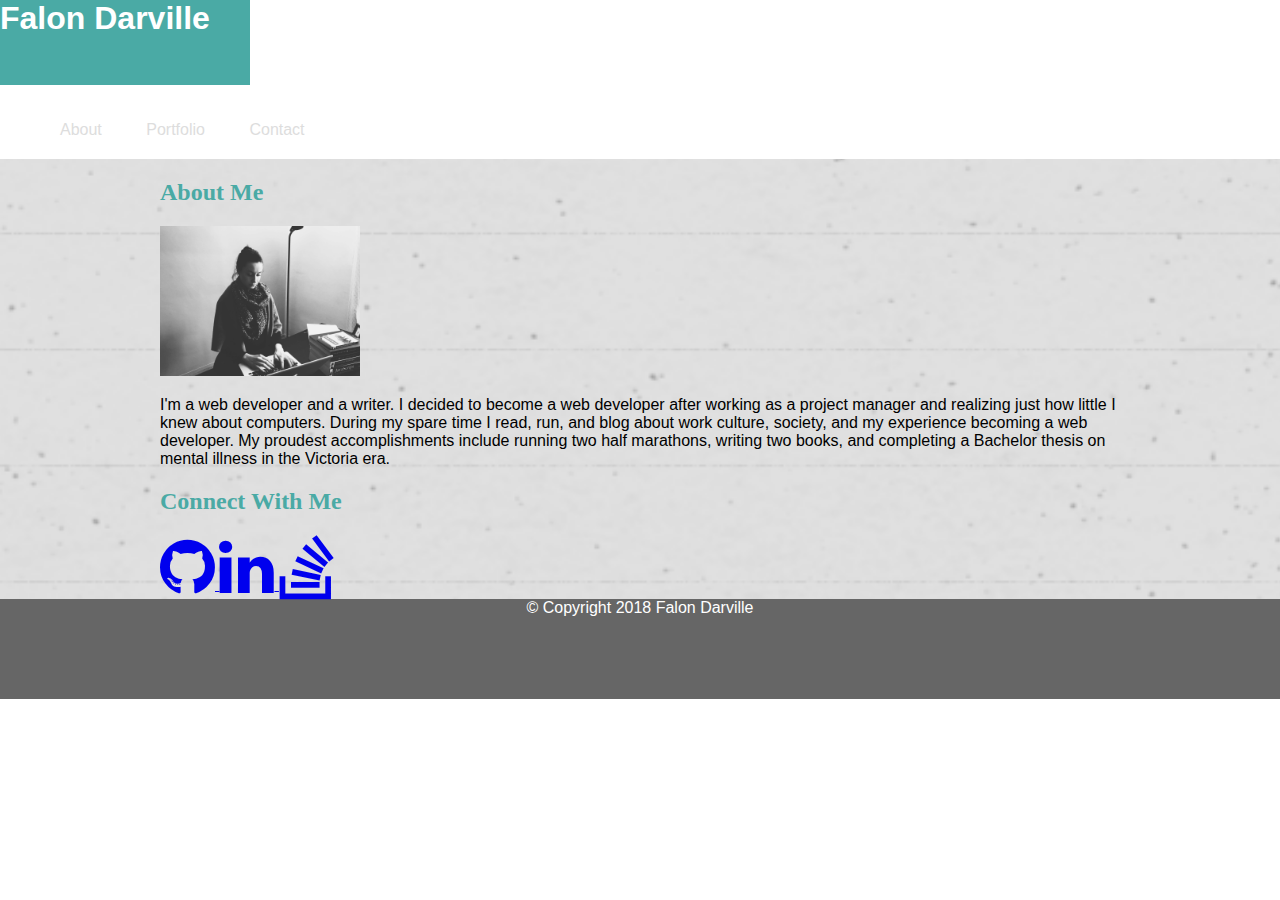
==== index.html @ 27d4e939 "main menu formatting" ====
<!DOCTYPE html>
<html>
<head>
	<meta charset="utf-8">
	<title>Falon Darville Portfolio</title>
	<link rel="stylesheet" type="text/css" href="assets/css/style.css">
	<link rel="stylesheet" href="https://cdnjs.cloudflare.com/ajax/libs/font-awesome/4.7.0/css/font-awesome.min.css">
</head>
<body>

	<!--main menu and logo container -->
	
<div class="mainMenu">

	<div class="logo">
			<h1>Falon Darville</h1>
	</div>

	<!--listed main menu items -->

	<nav class="menuItems">
		<ul>
			<li><a href="index.html">About</a></li>
			<li><a href="portfolio.html">Portfolio</a></li>
			<li><a href="contact.html">Contact</a></li>
		</ul>	
	</nav>

</div>

	<!-- main index page content section, max width will be 650 px -->

<div class="bodyContent">

	<section class="mainContent">

	<h2 class="headers">About Me</h2>
		<img id="photo" src="assets/images/portfolioimage.png"><p>I'm a web developer and a writer. I decided to become a web developer after working as a project manager and realizing just how little I knew about computers. During my spare time I read, run, and blog about work culture, society, and my experience becoming a web developer. My proudest accomplishments include running two half marathons, writing two books, and completing a Bachelor thesis on mental illness in the Victoria era.</p>

	</section>

	<!--sidebar section appears on all pages, max width will be 270px -->

	<section class="sidebar">

	<h2 class="headers">Connect With Me</h2>
		<a href="https://github.com/falondarville" target="_blank">
			<i class="fa fa-github fa-4x"></i>
		</a>
		<a href="https://www.linkedin.com/in/falon-darville/" target="_blank">
			<i class="fa fa-linkedin fa-4x"></i>
		</a>
		<a href="https://stackoverflow.com/users/8986774/falon-darville" target="_blank">
			<i class="fa fa-stack-overflow fa-4x"></i>
		</a>
	</section>

</div>

	<!-- footer will be sticky and full width -->

	<footer>© Copyright 2018 Falon Darville</footer>

</body>


</html>
---- assets/css/style.css ----
body {
	font-family: 'Arial', 'Helvetica Neue', Helvetica, sans-serif;
	background-image: url("../../assets/images/notebook.png");
	background-repeat: no-repeat;
	background-size: cover;
	margin: 0;
	padding: 0;
}

.headers {
	font-family: 'Georgia', Times, Times New Roman, serif; 
	color: #4aaaa5;
}

.logo {
	background-color: #4aaaa5;
	color: white;
	width: 250px;
	height: 85px;
}

#photo {
	max-width: 200px;
}

.mainMenu {
	background-color: white;
}

h1 {
	margin: 0;
}

.menuItems li {
	list-style: none;
	display: inline-block;
	padding: 20px;
}

.menuItems a {
	text-decoration: none;
	color: #dddddd;
}

.bodyContent {
	width: 960px;
	margin: auto;
}

#submitButton {
	background-color: #4aaaa5;
}

footer {
	background-color: #666666;
	color: white;
	height: 100px;
	text-align: center;
}

.sidebar {

}

/*

Teal color (used for headings and backgrounds): #4aaaa5

Regular font color (used for paragraphs and all text besides the headings): #777777

Main header background color: #ffffff

Main header border color: #cccccc

Footer background color: #666666

Main content background color: #ffffff

Main content border color: #dddddd

The entire content area is 960px wide.
The main section content is 650px wide.
The sidebar is 270px wide.
Pro-tip: Use the Page Ruler extension to measure the size of elements.

*/
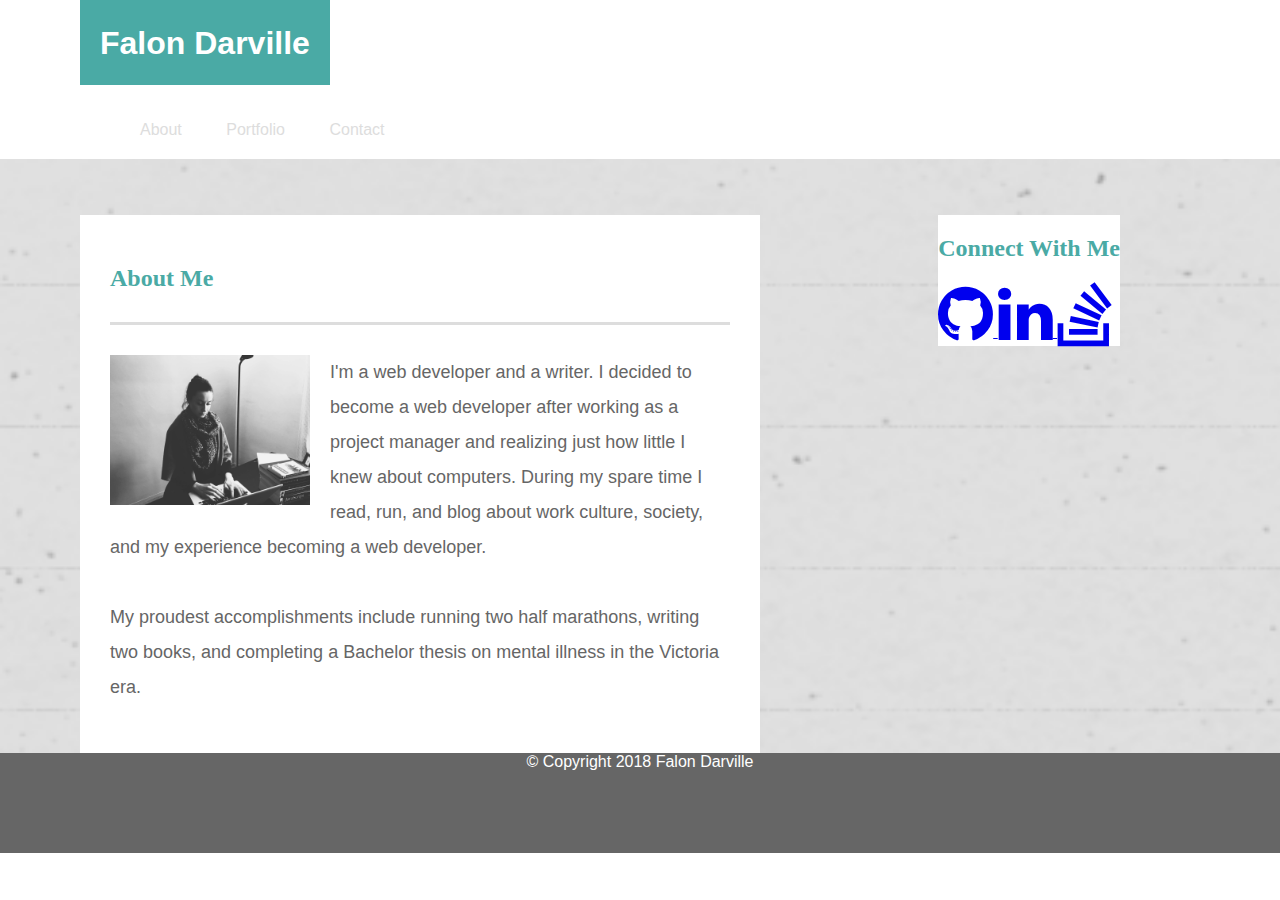
==== commit 34ded832: "modified about me section" ====
--- a/index.html
+++ b/index.html
@@ -35,7 +35,8 @@
 	<section class="mainContent">
 
 	<h2 class="headers">About Me</h2>
-		<img id="photo" src="assets/images/portfolioimage.png"><p>I'm a web developer and a writer. I decided to become a web developer after working as a project manager and realizing just how little I knew about computers. During my spare time I read, run, and blog about work culture, society, and my experience becoming a web developer. My proudest accomplishments include running two half marathons, writing two books, and completing a Bachelor thesis on mental illness in the Victoria era.</p>
+		<hr>
+		<img id="photo" src="assets/images/portfolioimage.png"><p>I'm a web developer and a writer. I decided to become a web developer after working as a project manager and realizing just how little I knew about computers. During my spare time I read, run, and blog about work culture, society, and my experience becoming a web developer. <br><br> My proudest accomplishments include running two half marathons, writing two books, and completing a Bachelor thesis on mental illness in the Victoria era.</p>
 
 	</section>
 
--- a/assets/css/style.css
+++ b/assets/css/style.css
@@ -22,14 +22,20 @@
 
 #photo {
 	max-width: 200px;
+	float: left;
+	margin-right: 20px;
 }
 
 .mainMenu {
 	background-color: white;
+	padding-left: 80px;
 }
 
 h1 {
 	margin: 0;
+	padding-top: 25px;
+	padding-bottom: 25px;
+	padding-left: 20px;
 }
 
 .menuItems li {
@@ -45,7 +51,23 @@
 
 .bodyContent {
 	width: 960px;
-	margin: auto;
+	margin: 0 auto;
+}
+
+.mainContent {
+	max-width: 620px;
+	background-color: white;
+	padding: 30px;
+	margin-left: -80px;
+	margin-top: 40px;
+	border-style: 1px solid #dddddd;
+	display: inline-block;
+}
+
+.mainContent p {
+	font-size: 18px;
+	color: #666666;
+	line-height: 35px;
 }
 
 #submitButton {
@@ -60,7 +82,19 @@
 }
 
 .sidebar {
+	float: right;
+	display: inline-block;
+	background-color: white;
+	margin-top: 40px;
+}
 
+hr {
+	height: 3px;
+	color: #dddddd;
+	background-color: #dddddd;
+	border: 0;
+	margin-top: 30px;
+	margin-bottom: 30px;
 }
 
 /*
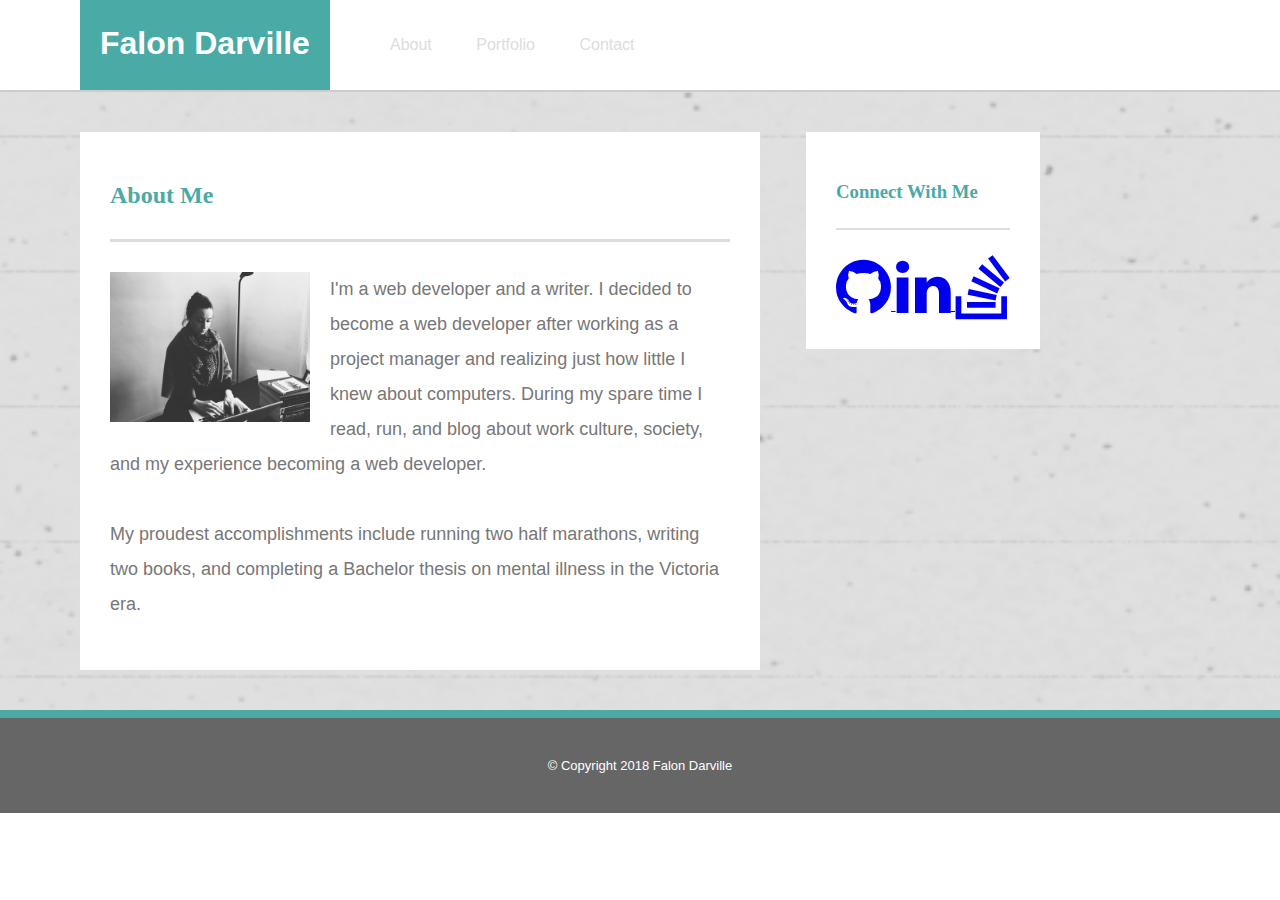
==== commit ae345176: "footer and sidebar styling" ====
--- a/index.html
+++ b/index.html
@@ -35,7 +35,7 @@
 	<section class="mainContent">
 
 	<h2 class="headers">About Me</h2>
-		<hr>
+		<hr class="mainLine">
 		<img id="photo" src="assets/images/portfolioimage.png"><p>I'm a web developer and a writer. I decided to become a web developer after working as a project manager and realizing just how little I knew about computers. During my spare time I read, run, and blog about work culture, society, and my experience becoming a web developer. <br><br> My proudest accomplishments include running two half marathons, writing two books, and completing a Bachelor thesis on mental illness in the Victoria era.</p>
 
 	</section>
@@ -44,7 +44,8 @@
 
 	<section class="sidebar">
 
-	<h2 class="headers">Connect With Me</h2>
+	<h3 class="headers">Connect With Me</h3>
+		<hr class="secondaryLine">
 		<a href="https://github.com/falondarville" target="_blank">
 			<i class="fa fa-github fa-4x"></i>
 		</a>
--- a/assets/css/style.css
+++ b/assets/css/style.css
@@ -17,7 +17,7 @@
 	background-color: #4aaaa5;
 	color: white;
 	width: 250px;
-	height: 85px;
+	height: 90px;
 }
 
 #photo {
@@ -29,10 +29,15 @@
 .mainMenu {
 	background-color: white;
 	padding-left: 80px;
+	border-bottom: 2px solid #cccccc;
+	max-height: 90px;
+	margin: 0;
+	display: flex;
+	flex-direction: row;
 }
 
 h1 {
-	margin: 0;
+	margin: 0 auto;
 	padding-top: 25px;
 	padding-bottom: 25px;
 	padding-left: 20px;
@@ -62,11 +67,12 @@
 	margin-top: 40px;
 	border-style: 1px solid #dddddd;
 	display: inline-block;
+	margin-bottom: 40px;
 }
 
 .mainContent p {
 	font-size: 18px;
-	color: #666666;
+	color: #777777;
 	line-height: 35px;
 }
 
@@ -77,8 +83,15 @@
 footer {
 	background-color: #666666;
 	color: white;
-	height: 100px;
+	height: 55px;
+	padding-top: 40px;
 	text-align: center;
+	border-top: 8px solid #4aaaa5;
+	font-size: small;
+	position: relative;
+	left: 0;
+	bottom: 0;
+	width: 100%;
 }
 
 .sidebar {
@@ -86,15 +99,27 @@
 	display: inline-block;
 	background-color: white;
 	margin-top: 40px;
+	max-width: 270px;
+	padding: 30px;
+	margin-right: 80px;
 }
 
-hr {
+.mainLine {
 	height: 3px;
 	color: #dddddd;
 	background-color: #dddddd;
 	border: 0;
 	margin-top: 30px;
 	margin-bottom: 30px;
+}
+
+.secondaryLine {
+	color: #dddddd;
+	border: 0;
+	height: 2px;
+	background-color: #dddddd;
+	margin-top: 25px;
+	margin-bottom: 25px;
 }
 
 /*
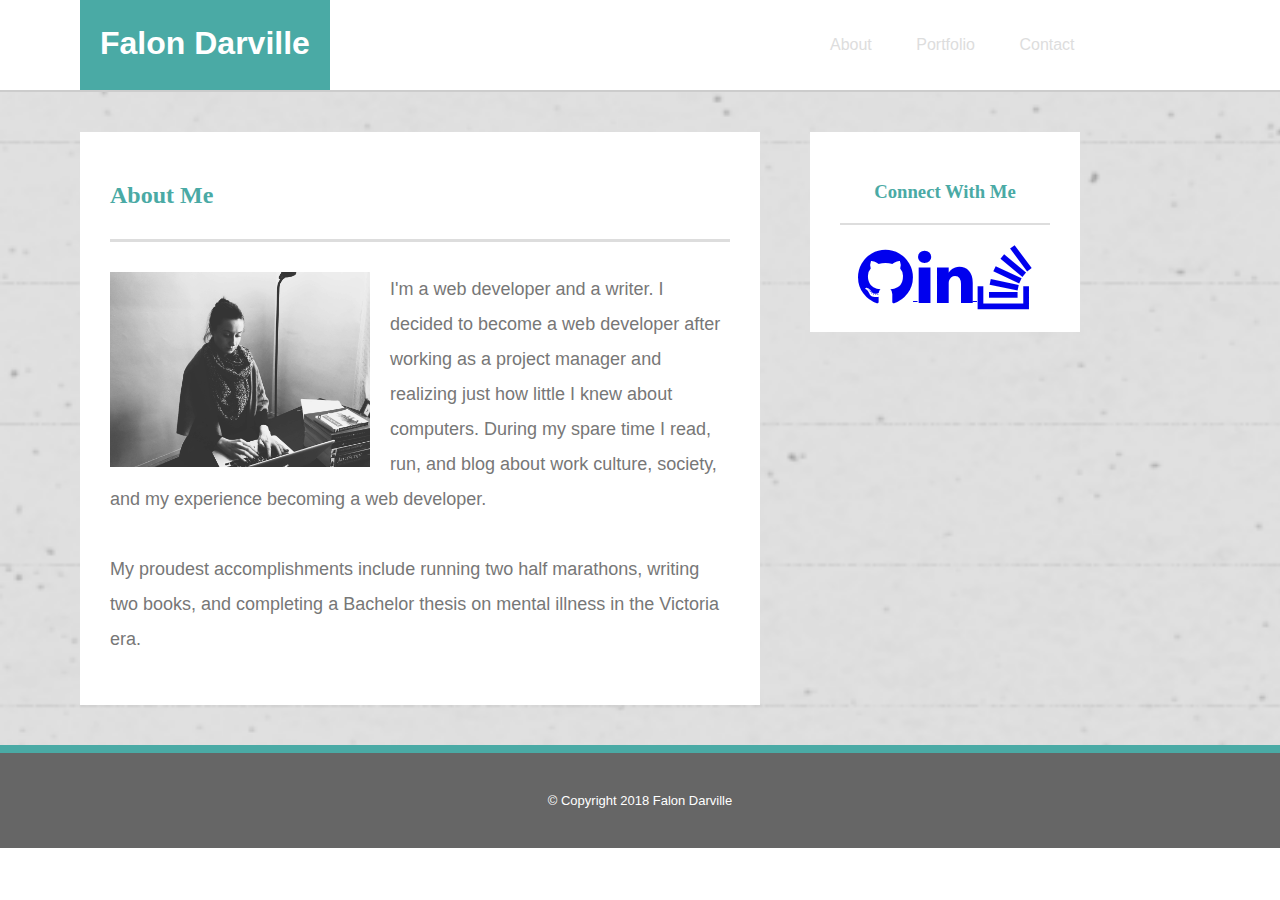
==== commit dc3d72e8: "fixed main nav alignment" ====
--- a/index.html
+++ b/index.html
@@ -20,7 +20,7 @@
 
 	<nav class="menuItems">
 		<ul>
-			<li><a href="index.html">About</a></li>
+			<li class="menuPadding"><a href="index.html">About</a></li>
 			<li><a href="portfolio.html">Portfolio</a></li>
 			<li><a href="contact.html">Contact</a></li>
 		</ul>	
--- a/assets/css/style.css
+++ b/assets/css/style.css
@@ -15,19 +15,19 @@
 
 .logo {
 	background-color: #4aaaa5;
-	color: white;
+	color: #ffffff;
 	width: 250px;
 	height: 90px;
 }
 
 #photo {
-	max-width: 200px;
+	max-width: 260px;
 	float: left;
 	margin-right: 20px;
 }
 
 .mainMenu {
-	background-color: white;
+	background-color: #ffffff;
 	padding-left: 80px;
 	border-bottom: 2px solid #cccccc;
 	max-height: 90px;
@@ -49,6 +49,10 @@
 	padding: 20px;
 }
 
+.menuPadding a {
+	padding-left: 440px;
+}
+
 .menuItems a {
 	text-decoration: none;
 	color: #dddddd;
@@ -60,8 +64,8 @@
 }
 
 .mainContent {
-	max-width: 620px;
-	background-color: white;
+	width: 620px;
+	background-color: #ffffff;
 	padding: 30px;
 	margin-left: -80px;
 	margin-top: 40px;
@@ -76,19 +80,83 @@
 	line-height: 35px;
 }
 
+.portfolioContainer {
+	width: 620px;
+	padding: 30px;
+	background-color: #ffffff;
+	margin-top: 40px;
+	margin-left: -80px;
+	border-style: 1px solid #dddddd;
+	display: inline-block;
+	margin-bottom: 40px;
+}
+
+.portfolioItems img {
+	width: 275px;
+	height: 200px;
+	float: left;
+	margin: 16px;
+	justify-content: center;
+	padding-bottom: 20px;
+	overflow: hidden;
+}
+
+.banner {
+	background-color: #4aaaa5;
+	color: #ffffff;
+	z-index: 0;
+	height: 30px;
+	font-size: 16px;
+	text-align: center;
+	padding: 20px;
+}
+
+.contactContainer {
+	max-width: 620px;
+	background-color: #ffffff;
+	padding: 30px;
+	margin-left: -80px;
+	margin-top: 40px;
+	border-style: 1px solid #dddddd;
+	display: inline-block;
+	margin-bottom: 40px;
+}
+
+input {
+	width: 100%;
+	padding: 12px 20px;
+	margin: 8px 0;
+	box-sizing: border-box;
+	font-size: 14px;
+	padding: 10px;
+}
+
+label {
+	color: #777777;
+}
+
+#message {
+	/*padding is not the correct way to change this */
+	overflow: auto;
+	resize: vertical;
+	height: 200px;
+}
+
 #submitButton {
 	background-color: #4aaaa5;
+	color: #ffffff;
+	width: 20%;
+	font-size: 16px;
 }
 
 footer {
 	background-color: #666666;
-	color: white;
+	color: #ffffff;
 	height: 55px;
 	padding-top: 40px;
 	text-align: center;
 	border-top: 8px solid #4aaaa5;
 	font-size: small;
-	position: relative;
 	left: 0;
 	bottom: 0;
 	width: 100%;
@@ -97,11 +165,14 @@
 .sidebar {
 	float: right;
 	display: inline-block;
-	background-color: white;
-	margin-top: 40px;
-	max-width: 270px;
-	padding: 30px;
-	margin-right: 80px;
+	background-color: #ffffff;
+	margin-top: 40px;
+	width: 210px;
+	height: 140px;
+	padding: 30px;
+	margin-right: 40px;
+	text-align: center;
+
 }
 
 .mainLine {
@@ -118,8 +189,8 @@
 	border: 0;
 	height: 2px;
 	background-color: #dddddd;
-	margin-top: 25px;
-	margin-bottom: 25px;
+	margin-top: 20px;
+	margin-bottom: 20px;
 }
 
 /*
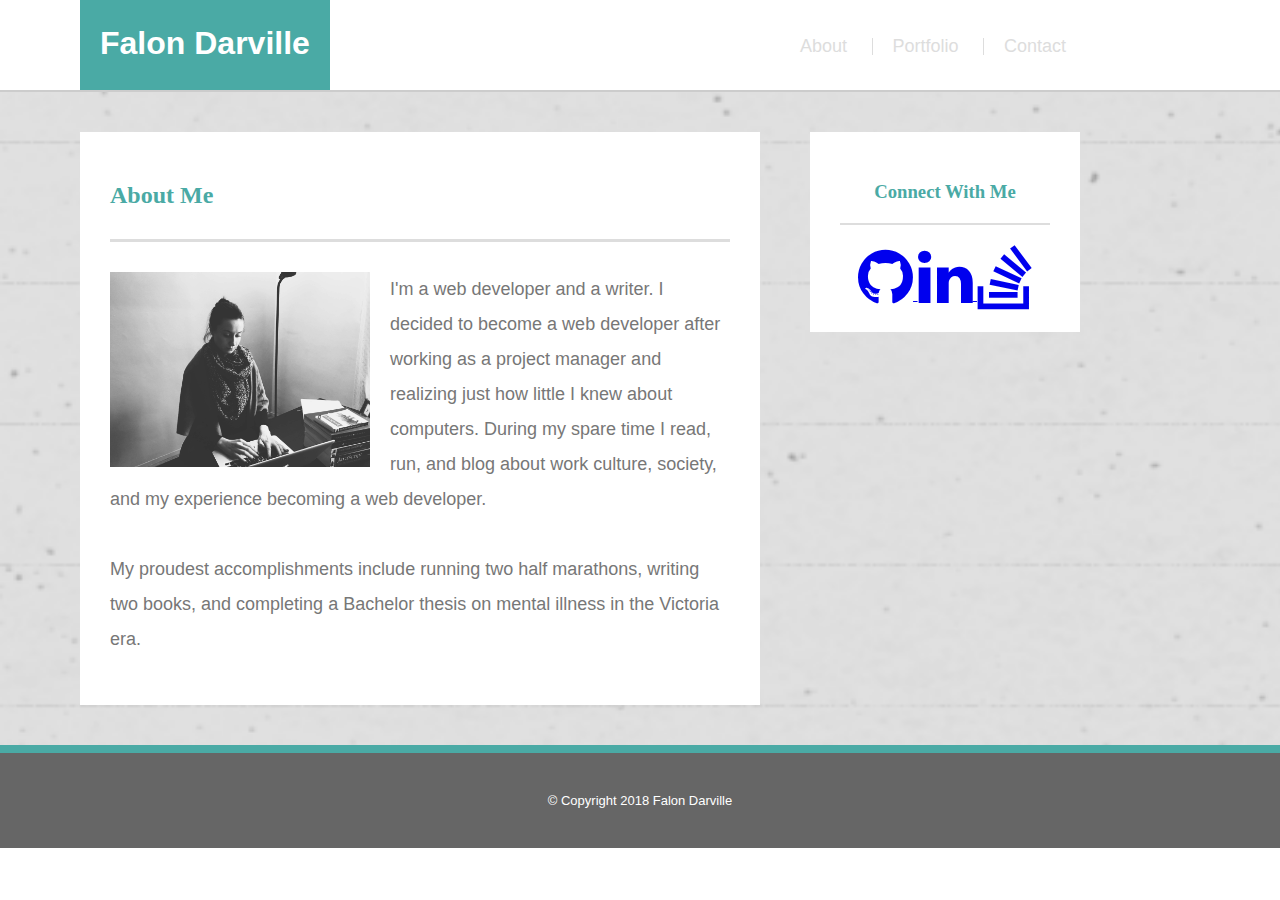
==== commit 095b8ff9: "added menu line" ====
--- a/index.html
+++ b/index.html
@@ -21,7 +21,9 @@
 	<nav class="menuItems">
 		<ul>
 			<li class="menuPadding"><a href="index.html">About</a></li>
+			<div class="menuLine"></div>
 			<li><a href="portfolio.html">Portfolio</a></li>
+			<div class="menuLine"></div>
 			<li><a href="contact.html">Contact</a></li>
 		</ul>	
 	</nav>
--- a/assets/css/style.css
+++ b/assets/css/style.css
@@ -6,6 +6,7 @@
 	background-size: cover;
 	margin: 0;
 	padding: 0;
+	height: 100%;
 }
 
 .headers {
@@ -50,12 +51,13 @@
 }
 
 .menuPadding a {
-	padding-left: 440px;
+	padding-left: 410px;
 }
 
 .menuItems a {
 	text-decoration: none;
 	color: #dddddd;
+	font-size: 18px;
 }
 
 .bodyContent {
@@ -94,41 +96,49 @@
 .portfolioItems img {
 	width: 275px;
 	height: 200px;
-	float: left;
-	margin: 16px;
 	justify-content: center;
-	padding-bottom: 20px;
-	overflow: hidden;
+	margin: 15px 15px 25px 15px;
+}
+
+.portfolioItems {
+	float: left; 
+	position: relative;
 }
 
 .banner {
 	background-color: #4aaaa5;
 	color: #ffffff;
 	z-index: 0;
-	height: 30px;
-	font-size: 16px;
+	height: 25px;
+	font-size: 20px;
 	text-align: center;
 	padding: 20px;
+	position: absolute;
+	bottom: 15px;
+	left: 0;
+	right: 0;
+	margin: 15px 15px 25px 15px;
 }
 
 .contactContainer {
-	max-width: 620px;
+	width: 620px;
 	background-color: #ffffff;
 	padding: 30px;
 	margin-left: -80px;
 	margin-top: 40px;
-	border-style: 1px solid #dddddd;
+	border: 1px solid #dddddd;
 	display: inline-block;
 	margin-bottom: 40px;
 }
 
-input {
+input, textarea {
 	width: 100%;
 	padding: 12px 20px;
 	margin: 8px 0;
 	box-sizing: border-box;
 	font-size: 14px;
 	padding: 10px;
+	border: 1px solid #dddddd;
 }
 
 label {
@@ -136,7 +146,6 @@
 }
 
 #message {
-	/*padding is not the correct way to change this */
 	overflow: auto;
 	resize: vertical;
 	height: 200px;
@@ -160,6 +169,7 @@
 	left: 0;
 	bottom: 0;
 	width: 100%;
+	clear: both;
 }
 
 .sidebar {
@@ -193,25 +203,8 @@
 	margin-bottom: 20px;
 }
 
-/*
-
-Teal color (used for headings and backgrounds): #4aaaa5
-
-Regular font color (used for paragraphs and all text besides the headings): #777777
-
-Main header background color: #ffffff
-
-Main header border color: #cccccc
-
-Footer background color: #666666
-
-Main content background color: #ffffff
-
-Main content border color: #dddddd
-
-The entire content area is 960px wide.
-The main section content is 650px wide.
-The sidebar is 270px wide.
-Pro-tip: Use the Page Ruler extension to measure the size of elements.
-
-*/
+.menuLine {
+	border-right: 1px solid #dddddd;
+	height: 20px;
+	display: inline;
+}
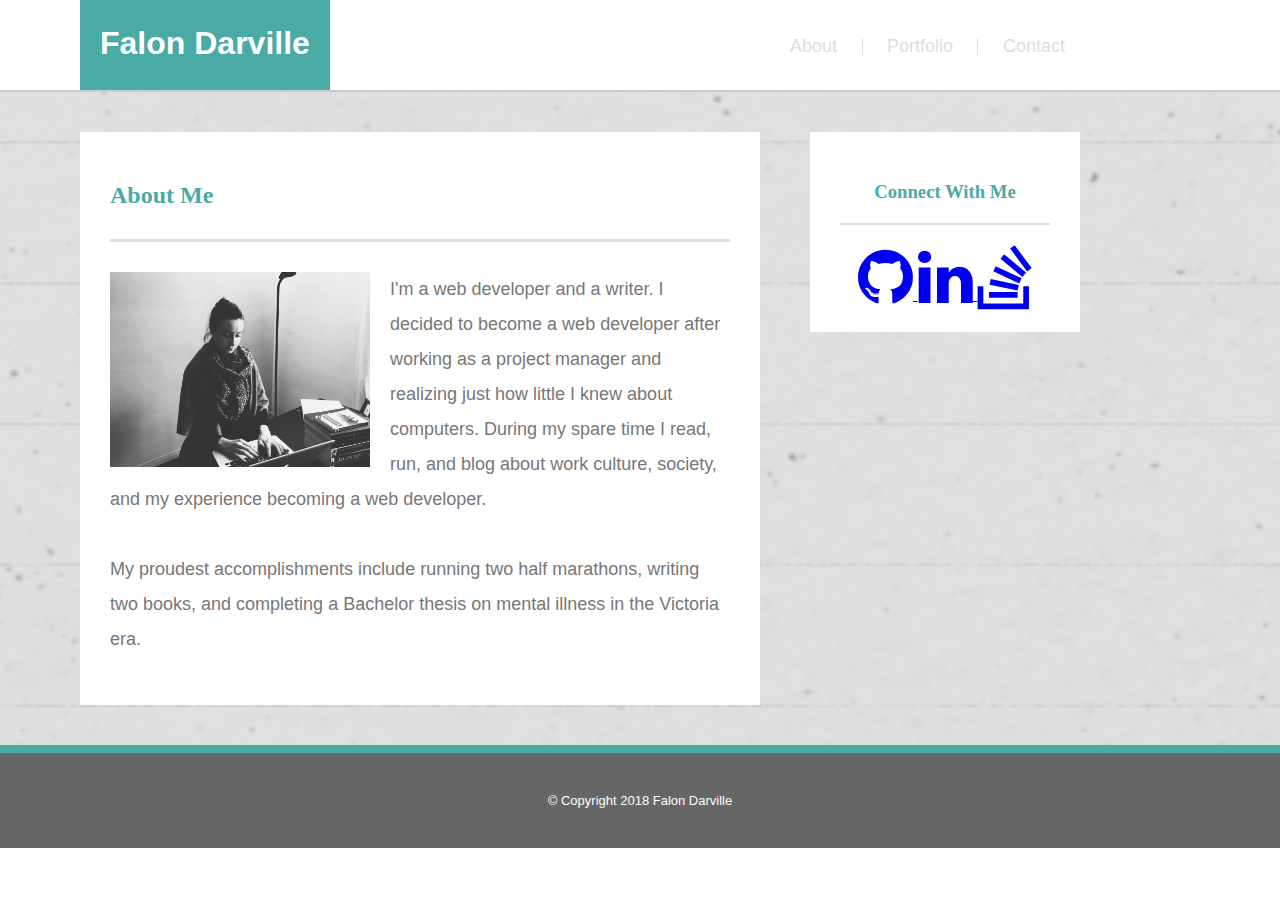
==== commit e60c83e4: "modifications based on HTML checker feedback" ====
--- a/index.html
+++ b/index.html
@@ -21,9 +21,9 @@
 	<nav class="menuItems">
 		<ul>
 			<li class="menuPadding"><a href="index.html">About</a></li>
-			<div class="menuLine"></div>
+			<li><div class="menuLine"></div></li>
 			<li><a href="portfolio.html">Portfolio</a></li>
-			<div class="menuLine"></div>
+			<li><div class="menuLine"></div></li>
 			<li><a href="contact.html">Contact</a></li>
 		</ul>	
 	</nav>
@@ -38,7 +38,7 @@
 
 	<h2 class="headers">About Me</h2>
 		<hr class="mainLine">
-		<img id="photo" src="assets/images/portfolioimage.png"><p>I'm a web developer and a writer. I decided to become a web developer after working as a project manager and realizing just how little I knew about computers. During my spare time I read, run, and blog about work culture, society, and my experience becoming a web developer. <br><br> My proudest accomplishments include running two half marathons, writing two books, and completing a Bachelor thesis on mental illness in the Victoria era.</p>
+		<img id="photo" alt="Falon sitting at her desk" src="assets/images/portfolioimage.png"><p>I'm a web developer and a writer. I decided to become a web developer after working as a project manager and realizing just how little I knew about computers. During my spare time I read, run, and blog about work culture, society, and my experience becoming a web developer. <br><br> My proudest accomplishments include running two half marathons, writing two books, and completing a Bachelor thesis on mental illness in the Victoria era.</p>
 
 	</section>
 
--- a/assets/css/style.css
+++ b/assets/css/style.css
@@ -47,7 +47,8 @@
 .menuItems li {
 	list-style: none;
 	display: inline-block;
-	padding: 20px;
+	padding: 10px;
+	padding-top: 20px;
 }
 
 .menuPadding a {
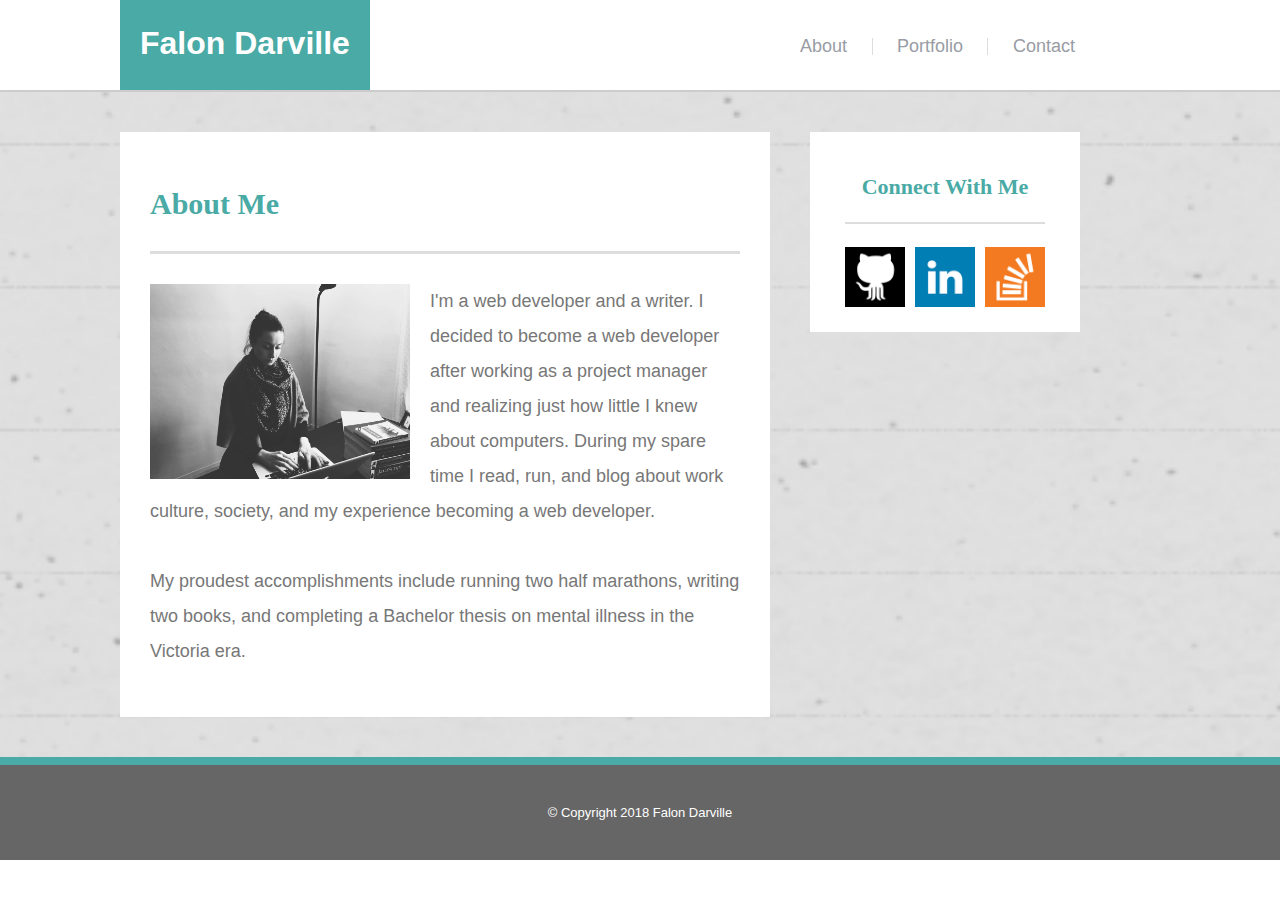
==== commit 2160b190: "fixed icons" ====
--- a/index.html
+++ b/index.html
@@ -49,13 +49,13 @@
 	<h3 class="headers">Connect With Me</h3>
 		<hr class="secondaryLine">
 		<a href="https://github.com/falondarville" target="_blank">
-			<i class="fa fa-github fa-4x"></i>
+			<img class="icons" src="assets/images/github.png" alt="Link to Falon's GitHub account">
 		</a>
 		<a href="https://www.linkedin.com/in/falon-darville/" target="_blank">
-			<i class="fa fa-linkedin fa-4x"></i>
+			<img class="icons" src="assets/images/linkedin.png" alt="Link to Falon's LinkedIn account">
 		</a>
 		<a href="https://stackoverflow.com/users/8986774/falon-darville" target="_blank">
-			<i class="fa fa-stack-overflow fa-4x"></i>
+			<img class="icons" src="assets/images/overflow.png" alt="Link to Falon's Stack Overflow account">
 		</a>
 	</section>
 
--- a/assets/css/style.css
+++ b/assets/css/style.css
@@ -14,6 +14,21 @@
 	color: #4aaaa5;
 }
 
+h3 {
+	font-size: 22px;
+}
+
+h1 {
+	margin: 0 auto;
+	padding-top: 25px;
+	padding-bottom: 25px;
+	padding-left: 20px;
+}
+
+h2 {
+	font-size: 30px;
+}
+
 .logo {
 	background-color: #4aaaa5;
 	color: #ffffff;
@@ -29,7 +44,7 @@
 
 .mainMenu {
 	background-color: #ffffff;
-	padding-left: 80px;
+	padding-left: 120px;
 	border-bottom: 2px solid #cccccc;
 	max-height: 90px;
 	margin: 0;
@@ -37,13 +52,6 @@
 	flex-direction: row;
 }
 
-h1 {
-	margin: 0 auto;
-	padding-top: 25px;
-	padding-bottom: 25px;
-	padding-left: 20px;
-}
-
 .menuItems li {
 	list-style: none;
 	display: inline-block;
@@ -52,12 +60,12 @@
 }
 
 .menuPadding a {
-	padding-left: 410px;
+	padding-left: 380px;
 }
 
 .menuItems a {
 	text-decoration: none;
-	color: #dddddd;
+	color: #999ca4;
 	font-size: 18px;
 }
 
@@ -67,14 +75,15 @@
 }
 
 .mainContent {
-	width: 620px;
+	width: 650px;
 	background-color: #ffffff;
 	padding: 30px;
-	margin-left: -80px;
+	margin-left: -40px;
 	margin-top: 40px;
 	border-style: 1px solid #dddddd;
 	display: inline-block;
 	margin-bottom: 40px;
+	box-sizing: border-box;
 }
 
 .mainContent p {
@@ -84,26 +93,46 @@
 }
 
 .portfolioContainer {
-	width: 620px;
+	width: 650px;
 	padding: 30px;
 	background-color: #ffffff;
 	margin-top: 40px;
-	margin-left: -80px;
+	margin-left: -40px;
 	border-style: 1px solid #dddddd;
 	display: inline-block;
 	margin-bottom: 40px;
+	box-sizing: border-box;
 }
 
 .portfolioItems img {
 	width: 275px;
 	height: 200px;
-	justify-content: center;
-	margin: 15px 15px 25px 15px;
+}
+
+.portfolioItems:nth-child(2n){
+	text-align: right;
+}
+
+.portfolioItems:nth-child(2n) .banner{
+	right: 0;
+	left: initial;
 }
 
 .portfolioItems {
 	float: left; 
 	position: relative;
+	margin-bottom: 40px;
+	width: 50%;
+}
+
+a {
+	text-decoration: none;
+}
+
+.icons {
+	padding: 3px;
+	height: 60px;
+	width: 60px;
 }
 
 .banner {
@@ -118,18 +147,19 @@
 	bottom: 15px;
 	left: 0;
 	right: 0;
-	margin: 15px 15px 25px 15px;
+	width: 235px;
 }
 
 .contactContainer {
-	width: 620px;
+	width: 650px;
 	background-color: #ffffff;
 	padding: 30px;
-	margin-left: -80px;
+	margin-left: -40px;
 	margin-top: 40px;
 	border: 1px solid #dddddd;
 	display: inline-block;
 	margin-bottom: 40px;
+	box-sizing: border-box;
 }
 
 input, textarea {
@@ -178,12 +208,12 @@
 	display: inline-block;
 	background-color: #ffffff;
 	margin-top: 40px;
-	width: 210px;
-	height: 140px;
-	padding: 30px;
+	width: 270px;
+	height: 200px;
+	padding: 20px;
 	margin-right: 40px;
 	text-align: center;
-
+	box-sizing: border-box;
 }
 
 .mainLine {
@@ -202,6 +232,7 @@
 	background-color: #dddddd;
 	margin-top: 20px;
 	margin-bottom: 20px;
+	width: 200px;
 }
 
 .menuLine {
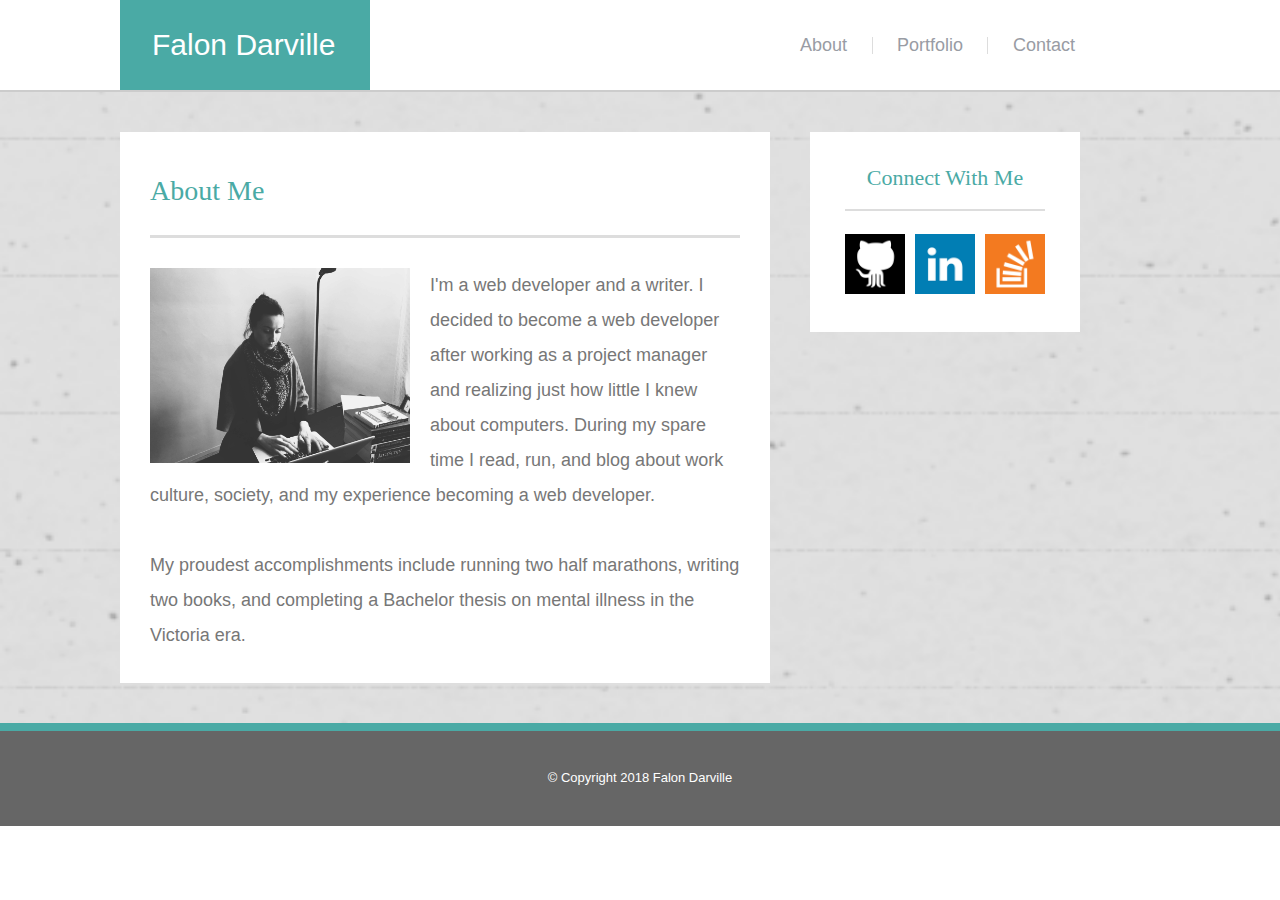
==== commit 262668da: "added reset link and fixed headers and nav" ====
--- a/index.html
+++ b/index.html
@@ -3,8 +3,8 @@
 <head>
 	<meta charset="utf-8">
 	<title>Falon Darville Portfolio</title>
+	<link rel="stylesheet" type="text/css" href="assets/css/reset.css">
 	<link rel="stylesheet" type="text/css" href="assets/css/style.css">
-	<link rel="stylesheet" href="https://cdnjs.cloudflare.com/ajax/libs/font-awesome/4.7.0/css/font-awesome.min.css">
 </head>
 <body>
 
--- a/assets/css/style.css
+++ b/assets/css/style.css
@@ -14,19 +14,22 @@
 	color: #4aaaa5;
 }
 
+h2 {
+	font-size: 28px;
+	margin-top: 15px;
+}
+
+h1 {
+	font-size: 30px;
+	margin: 0 auto;
+	padding-top: 30px;
+	padding-bottom: 25px;
+	padding-left: 32px;
+}
+
 h3 {
 	font-size: 22px;
-}
-
-h1 {
-	margin: 0 auto;
-	padding-top: 25px;
-	padding-bottom: 25px;
-	padding-left: 20px;
-}
-
-h2 {
-	font-size: 30px;
+	margin-top: 15px;
 }
 
 .logo {
@@ -57,10 +60,11 @@
 	display: inline-block;
 	padding: 10px;
 	padding-top: 20px;
+	margin-top: 16px;
 }
 
 .menuPadding a {
-	padding-left: 380px;
+	padding-left: 420px;
 }
 
 .menuItems a {
